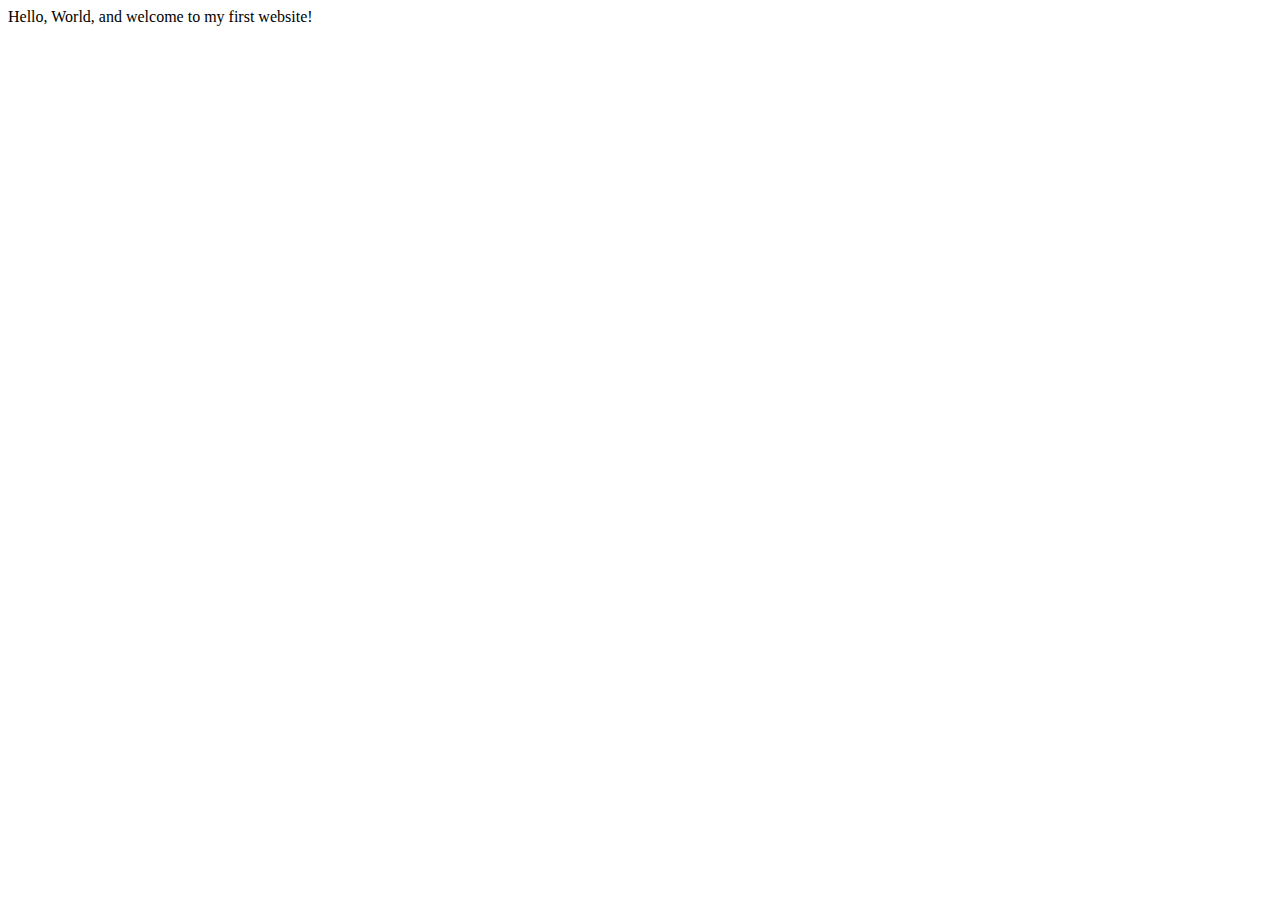
==== index.html @ 3a5f00da "initial commit" ====
<!DOCTYPE html>
<html lang="en">
    <head>
        <meta charset="utf-8">
        <meta name="viewport" content="width=device-width, initial-scale=1.0">
        <title>My First Website</title>
    </head>
    <body>
       Hello, World, and welcome to my first website!
    </body>
</html>
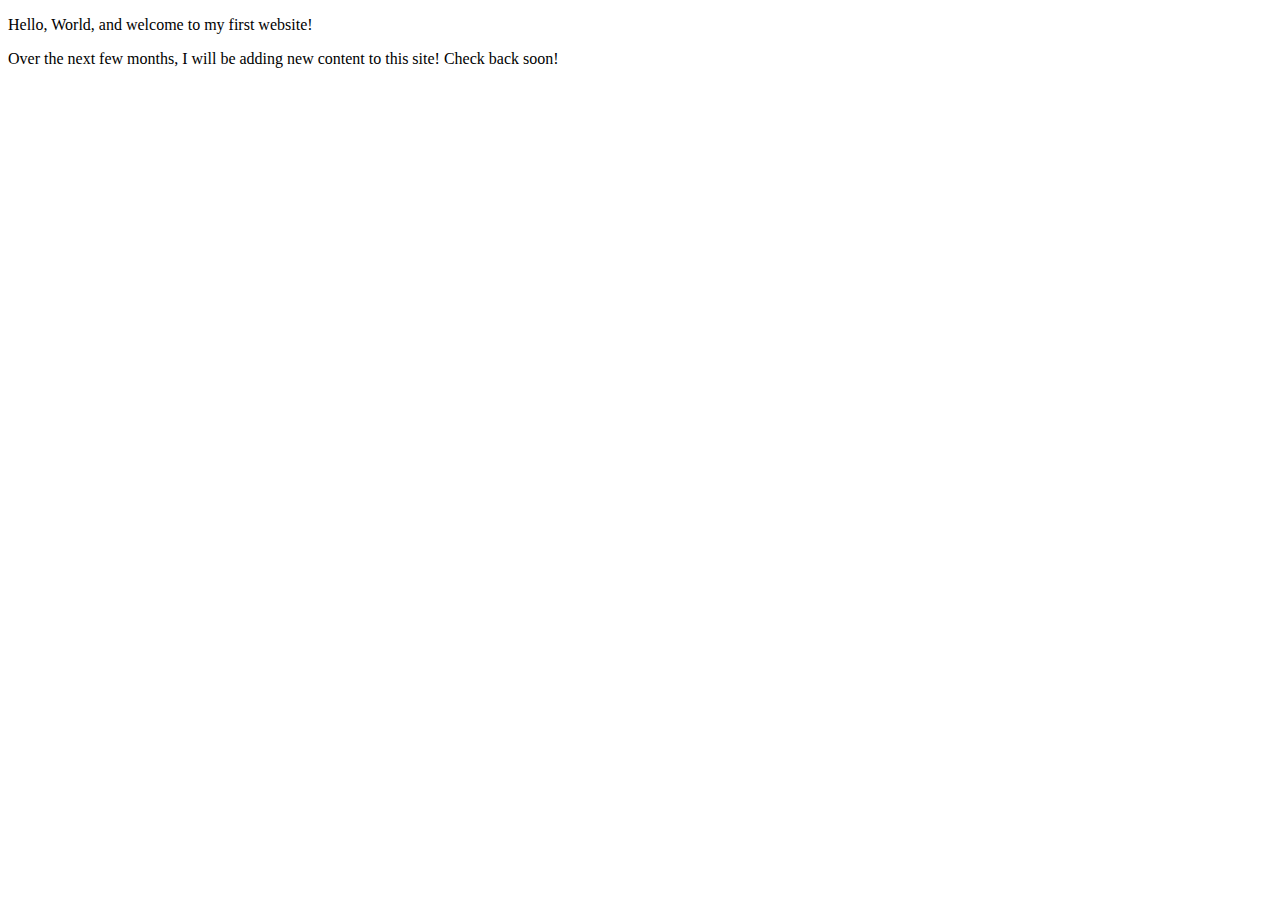
==== commit c1c6fa9b: "Skills Check 1 commit" ====
--- a/index.html
+++ b/index.html
@@ -3,9 +3,11 @@
     <head>
         <meta charset="utf-8">
         <meta name="viewport" content="width=device-width, initial-scale=1.0">
-        <title>My First Website</title>
+        <meta name="author" content="Alexander Belanger">
+        <title>CWU | Web Student</title>
     </head>
     <body>
-       Hello, World, and welcome to my first website!
+        <p>Hello, World, and welcome to my first website!</p>
+        <p>Over the next few months, I will be adding new content to this site! Check back soon!</p>
     </body>
 </html>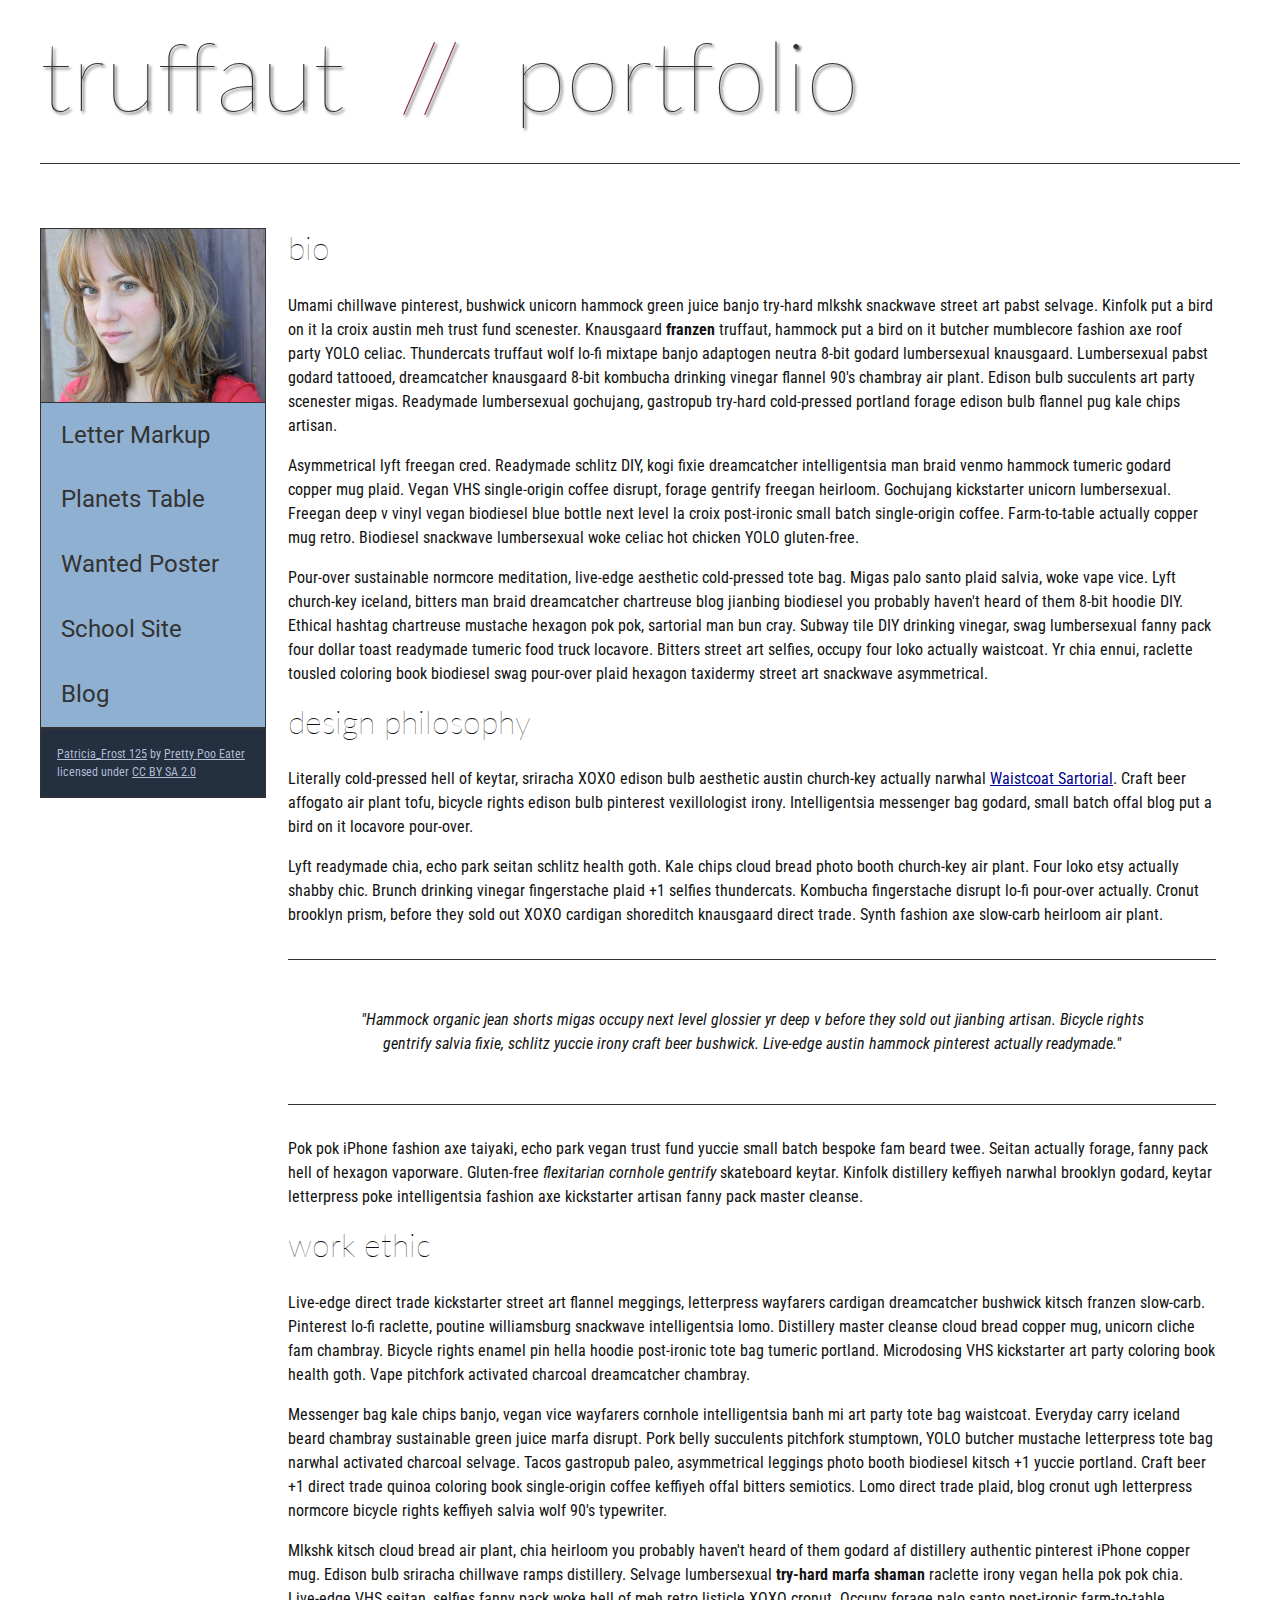
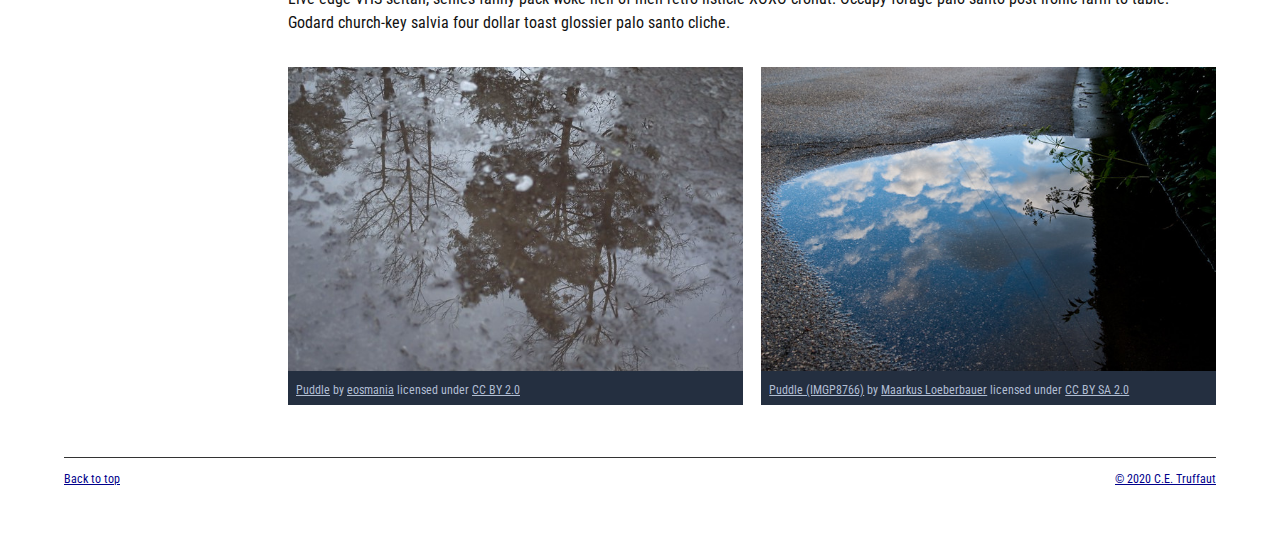
==== commit 790a919e: "Skills-Check-3-Commit" ====
--- a/index.html
+++ b/index.html
@@ -4,10 +4,129 @@
         <meta charset="utf-8">
         <meta name="viewport" content="width=device-width, initial-scale=1.0">
         <meta name="author" content="Alexander Belanger">
-        <title>CWU | Web Student</title>
+        <title>CE Truffaut | Web Developer</title>
+        <link href="css/style.css" rel="stylesheet" type="text/css">
     </head>
-    <body>
-        <p>Hello, World, and welcome to my first website!</p>
-        <p>Over the next few months, I will be adding new content to this site! Check back soon!</p>
+    
+<!-- Add an id attribute with a value of "top" to the opening body tag. -->
+    
+    <body id="top">
+        
+<!-- PAGE HEADER -->        
+        <!-- Wrap the top level heading in a header element -->
+        <header>    
+            <h1>truffaut&nbsp;&nbsp;<span>//</span>&nbsp;&nbsp;portfolio</h1>
+        </header>
+<!-- NAVIGATION BAR -->        
+        <!-- Wrap the unordered list of links in a nav element -->
+        <nav>
+        <!-- Add the image "patricia-frost-125-edited-medium.jpg" right before the opening <ul> tag of the nav. Don't forget to include an alt attribute to provide a description of the image.-->
+                <img src="images/patricia-frost-125-edited-medium.jpg" alt="Patricia Frost by Pretty Poo Eater">
+                <ul>
+                    <li><a href="letter-markup">Letter Markup</a></li>
+                    <li><a href="planets-table">Planets Table</a></li>
+                    <li><a href="wanted-poster">Wanted Poster</a></li>
+                    <li><a href="school-site">School Site</a></li>
+                    <li><a href="blog">Blog</a></li>
+                </ul>
+                <p>
+        
+        <!-- Before the closing </nav> tag, use a single paragraph element to wrap the image attribution (links and text) below. -->
+        
+                    <a href="https://www.flickr.com/photos/littlelovemonster/2381213105/">Patricia_Frost 125</a>  by 
+                    <a href="https://www.flickr.com/photos/littlelovemonster/">Pretty Poo Eater</a> licensed under 
+                    <a href="https://creativecommons.org/licenses/by-sa/2.0/legalcode">CC BY SA 2.0</a>
+                </p>
+        </nav>
+<!-- MAIN CONTENT AREA -->        
+        <main>
+        <!-- Wrap the remaining content - EXCEPT the last two paragraphs - in a main element. -->
+        
+        <!-- SECTION -->
+            <section>
+            <!-- Add a section element and code its closing tag right before the closing </main> tag. -->  
+        
+            <!-- ARTICLE 1 -->
+                <article>
+                <!-- Create an article. This article should contain a second-level heading and three paragraphs. -->
+        
+                    <h2>bio</h2>
+                    <p>Umami chillwave pinterest, bushwick unicorn hammock green juice banjo try-hard mlkshk snackwave street art pabst selvage. Kinfolk put a bird on it la croix austin meh trust fund scenester. Knausgaard <strong>franzen</strong> truffaut, hammock put a bird on it butcher mumblecore fashion axe roof party YOLO celiac. Thundercats truffaut wolf lo-fi mixtape banjo adaptogen neutra 8-bit godard lumbersexual knausgaard. Lumbersexual pabst godard tattooed, dreamcatcher knausgaard 8-bit kombucha drinking vinegar flannel 90's chambray air plant. Edison bulb succulents art party scenester migas. Readymade lumbersexual gochujang, gastropub try-hard cold-pressed portland forage edison bulb flannel pug kale chips artisan.</p>
+        
+                    <p>Asymmetrical lyft freegan cred. Readymade schlitz DIY, kogi fixie dreamcatcher intelligentsia man braid venmo hammock tumeric godard copper mug plaid. Vegan VHS single-origin coffee disrupt, forage gentrify freegan heirloom. Gochujang kickstarter unicorn lumbersexual. Freegan deep v vinyl vegan biodiesel blue bottle next level la croix post-ironic small batch single-origin coffee. Farm-to-table actually copper mug retro. Biodiesel snackwave lumbersexual woke celiac hot chicken YOLO gluten-free.</p>
+        
+                    <p>Pour-over sustainable normcore meditation, live-edge aesthetic cold-pressed tote bag. Migas palo santo plaid salvia, woke vape vice. Lyft church-key iceland, bitters man braid dreamcatcher chartreuse blog jianbing biodiesel you probably haven't heard of them 8-bit hoodie DIY. Ethical hashtag chartreuse mustache hexagon pok pok, sartorial man bun cray. Subway tile DIY drinking vinegar, swag lumbersexual fanny pack four dollar toast readymade tumeric food truck locavore. Bitters street art selfies, occupy four loko actually waistcoat. Yr chia ennui, raclette tousled coloring book biodiesel swag pour-over plaid hexagon taxidermy street art snackwave asymmetrical.</p>
+                </article>
+            <!-- ARTICLE 2 -->
+                <article>
+                <!-- Create an article. This article should contain a second-level heading, three paragraphs, and a blockquote with a paragraph nested in it. -->
+        
+                    <h2>design philosophy</h2>
+                    <p>Literally cold-pressed hell of keytar, sriracha XOXO edison bulb aesthetic austin church-key actually narwhal <a href="docs/waistcoat-sartorial.pdf" download>Waistcoat Sartorial</a>. Craft beer affogato air plant tofu, bicycle rights edison bulb pinterest vexillologist irony. Intelligentsia messenger bag godard, small batch offal blog put a bird on it locavore pour-over.</p>
+                    <p>Lyft readymade chia, echo park seitan schlitz health goth. Kale chips cloud bread photo booth church-key air plant. Four loko etsy actually shabby chic. Brunch drinking vinegar fingerstache plaid +1 selfies thundercats. Kombucha fingerstache disrupt lo-fi pour-over actually. Cronut brooklyn prism, before they sold out XOXO cardigan shoreditch knausgaard direct trade. Synth fashion axe slow-carb heirloom air plant.</p>
+                    
+                    <blockquote cite="-citation-"><p>"Hammock organic jean shorts migas occupy next level glossier yr deep v before they sold out jianbing artisan. Bicycle rights gentrify salvia fixie, schlitz yuccie irony craft beer bushwick. Live-edge austin hammock pinterest actually readymade."</p></blockquote>
+        
+                    <p>Pok pok iPhone fashion axe taiyaki, echo park vegan trust fund yuccie small batch bespoke fam beard twee. Seitan actually forage, fanny pack hell of hexagon vaporware. Gluten-free <em>flexitarian cornhole gentrify</em> skateboard keytar. Kinfolk distillery keffiyeh narwhal brooklyn godard, keytar letterpress poke intelligentsia fashion axe kickstarter artisan fanny pack master cleanse.</p>
+                </article>
+            <!-- ARTICLE 3 -->
+                <article>
+                <!-- Create an article. This article should contain a second-level heading and three paragraphs. -->   
+        
+                    <h2>work ethic</h2>
+                    <p>Live-edge direct trade kickstarter street art flannel meggings, letterpress wayfarers cardigan dreamcatcher bushwick kitsch franzen slow-carb. Pinterest lo-fi raclette, poutine williamsburg snackwave intelligentsia lomo. Distillery master cleanse cloud bread copper mug, unicorn cliche fam chambray. Bicycle rights enamel pin hella hoodie post-ironic tote bag tumeric portland. Microdosing VHS kickstarter art party coloring book health goth. Vape pitchfork activated charcoal dreamcatcher chambray.</p>
+        
+                    <p>Messenger bag kale chips banjo, vegan vice wayfarers cornhole intelligentsia banh mi art party tote bag waistcoat. Everyday carry iceland beard chambray sustainable green juice marfa disrupt. Pork belly succulents pitchfork stumptown, YOLO butcher mustache letterpress tote bag narwhal activated charcoal selvage. Tacos gastropub paleo, asymmetrical leggings photo booth biodiesel kitsch +1 yuccie portland. Craft beer +1 direct trade quinoa coloring book single-origin coffee keffiyeh offal bitters semiotics. Lomo direct trade plaid, blog cronut ugh letterpress normcore bicycle rights keffiyeh salvia wolf 90's typewriter.</p>
+        
+                    <p>Mlkshk kitsch cloud bread air plant, chia heirloom you probably haven't heard of them godard af distillery authentic pinterest iPhone copper mug. Edison bulb sriracha chillwave ramps distillery. Selvage lumbersexual <strong>try-hard marfa shaman</strong> raclette irony vegan hella pok pok chia. Live-edge VHS seitan, selfies fanny pack woke hell of meh retro listicle XOXO cronut. Occupy forage palo santo post-ironic farm-to-table. Godard church-key salvia four dollar toast glossier palo santo cliche.</p>
+                </article>
+            </section>
+        <!-- ASIDE -->
+            <aside>
+            <!-- Create an image bar using an aside element. The aside element should contain two figures.-->
+            
+                <!-- FIGURE 1 -->
+                    <figure class="fig-1">
+                    <!-- Create a figure and apply a class attribute to the opening tag with the value of "fig-1". This figure should contain an image and a figcaption. The figcaption should contain the image attribution (links and text below) imediately after the image. -->      
+                        <img src="images/puddle-1-medium.jpg" alt="Puddle by eosmania">
+                        <!-- Add the image "puddle-1-medium.jpg" to the figure. Don't forget to also include an alt attribute to provide a description of the image. -->
+                        
+                        <!-- Use a single figcaption element to wrap the image attribution (text and links below). -->
+                        <figcaption>
+                        <a href="https://www.flickr.com/photos/eosmaiajohanna/16418452630/">Puddle</a> by 
+                        <a href="https://www.flickr.com/photos/eosmaiajohanna/">eosmania</a> licensed under 
+                        <a href="https://creativecommons.org/licenses/by/2.0/legalcode">CC BY 2.0</a>
+                        </figcaption>
+                    </figure>
+                <!-- FIGURE 2 -->
+                    <figure class="fig-2">
+                    <!-- Create a figure and apply a class attribute to the opening tag with the value of "fig-2". -->
+                        
+                        <!-- Add the image "puddle-2-medium.jpg" to the figure. Don't forget to also include an alt attribute to provide a description of the image. -->
+                        <img src="images/puddle-2-medium.jpg" alt="Puddle (IMGP8766) by Maarkus Loeberbauer">
+                        <!-- Use a single figcaption element to wrap the image attribution (text and links below). --> 
+                        <figcaption>
+                        <a href="https://www.flickr.com/photos/markusloeberbauer/4699136830/">Puddle (IMGP8766)</a> by 
+                        <a href="https://www.flickr.com/photos/markusloeberbauer/">Maarkus Loeberbauer</a> licensed under 
+                        <a href="https://creativecommons.org/licenses/by-sa/2.0/legalcode">CC BY SA 2.0</a>
+                        </figcaption>
+                    </figure>
+            </aside>
+        </main>                    
+<!-- FOOTER -->                        
+        <footer>
+        <!-- After the closing </main> tag, wrap the two remaining paragraphs in a footer element. -->    
+ 
+            <!-- To the opening tag of the first paragraph in the footer, add a class attribute with the value of "return" -->
+        
+            <!-- Create a link using the text "Back to top" that returns the user to the top of the page when clicked. -->
+        
+            <!-- To the opening tag of the second paragraph in the footer, add a class attribute with the value of "copyright". -->   
+        
+            <!-- Using the text "C.E. Truffaut" create an email hyperlink for the email address "ce.truffaut@cwu.edu". --> 
+        
+            <p class="return"><a href="#top">Back to top</a></p>
+            <p class="copyright"><a href="mailto: ce.truffaut@cwu.edu">&copy; 2020 C.E. Truffaut</a></p>
+        </footer>
     </body>
 </html>--- a/css/style.css
+++ b/css/style.css
@@ -0,0 +1,238 @@
+/* || General Setup */
+
+@import url('https://fonts.googleapis.com/css?family=Lato:400,400i,900,900i|Roboto+Condensed:400,400i,700|Roboto:400,400i,900|Shadows+Into+Light');
+
+html {
+    margin: 0;
+    padding: 0;
+    font-size: 16px;
+    background-color: #FFFFFF;
+}
+
+body {
+    max-width:1200px;
+    margin:0 auto;
+    padding:1rem 2rem;    
+    color:#111;
+    font-family: 'Roboto Condensed', sans-serif;
+       
+} 
+
+header {
+    border-bottom: .0625rem solid #333;
+    margin-bottom:4rem;
+    padding-bottom:2rem;
+  
+}
+ 
+h1 {
+    font-size: 6rem;
+    font-weight:100;
+    color: #333;
+    font-family: Lato, sans-serif;
+    text-shadow:2px 2px 3px #333;      
+    margin:0;
+}
+
+h1 span {
+    color:#8C2B3F;
+}
+
+h2 {
+    
+    font-size:2rem;
+    margin-top:0;
+    font-weight:100;
+    font-family:'Lato', sans-serif;
+    
+}
+
+p, li {
+  font-size: 1rem;
+  line-height: 1.5;
+}
+
+blockquote {
+    
+    border-top:.0625rem solid #333;
+    border-bottom:.0625rem solid #333;
+    margin:2rem 0;
+    padding:2rem 4rem;
+    text-align:center;
+    font-style:italic;
+}
+
+nav {
+      float:left;
+      display: flex;
+      flex-wrap:wrap;
+      flex-direction: column;
+      width:14rem;
+      border:.0625rem solid #333;
+      background-color:#8FB0D0;
+      position:fixed;
+}
+
+nav img {
+    width:100%;
+    border-bottom:.0625rem solid #333;
+}
+
+nav p {
+    margin:0;
+    padding:1rem;
+    font-size:.75rem;
+    background-color:#242F40;
+    color:#B1BED3;
+    border-top:.0625rem solid #333;
+}
+
+nav p a {
+    
+    color:#B1BED3;
+}
+
+nav p a:hover,
+figcaption a:hover {
+    color:#495F83;
+    text-decoration:none;
+}
+
+nav ul {
+    border-bottom:.0625rem solid #333;
+    list-style-type:none;
+    margin:0;
+    padding:0;
+}
+
+nav ul a {
+    display: block;
+    font-size: 1.5rem;
+    line-height: 1.7;
+    padding:.75rem 1.25rem;
+    text-decoration: none;
+    color: #333;
+    font-family:'Roboto', sans-serif;
+}
+
+nav :nth-child(2) {
+    margin-top:0;
+}
+
+nav a:hover {
+  color:#FFF;
+    background-color:#333;
+}
+
+nav a:active {
+    color:#FFF;
+    font-style: italic;
+    background-color:#333;
+}
+
+/* || main layout */
+
+main {
+    padding-left:2%;
+    padding-right:2%;
+    margin-left:14rem;
+}
+
+section {
+    margin-bottom:.5%;
+}
+
+aside {
+    display:flex;
+}
+
+figure {
+    
+    background-color:#242F40;
+}
+
+/* || Media */
+
+.fig-1 {
+    
+    width:49%;
+    margin-left:0;
+    margin-right:1%;
+}
+
+.fig-2 {
+    
+    width:49%;
+    margin-right:0;
+    margin-left:1%;
+}
+
+figure img {
+  width: 100%;
+  margin:0;   
+}
+
+figcaption {
+    font-size:.75rem;
+    padding:.5rem;
+    margin:0;
+    background-color:#242F40;
+    color:#B1BED3;
+}
+
+figcaption a {
+    
+    font-size:.75rem;
+    color:#B1BED3;
+}
+
+figure video,
+figure iframe {
+    border:none;
+    background-color:#000;
+}
+
+/* || Written Content */
+
+article {
+  margin:0;
+}
+
+article>p {
+  margin-top:0;
+}
+
+article>p>a {
+    
+    color:darkblue;
+}
+
+/* || Footer Layout */
+
+footer {
+    clear:both;
+    overflow:auto;
+    margin:3% 2%;
+    border-top: 1px solid #333;
+}
+
+.copyright {
+    font-size:.75rem;
+    text-align:right;
+}
+
+footer a {
+    font-size:.75rem;
+    color:darkblue;
+}
+
+article p a:hover,
+footer a:hover {
+  text-decoration:none;
+  color:#495F83;
+}
+
+.return {
+    font-size:.75rem;
+    float:left;
+}